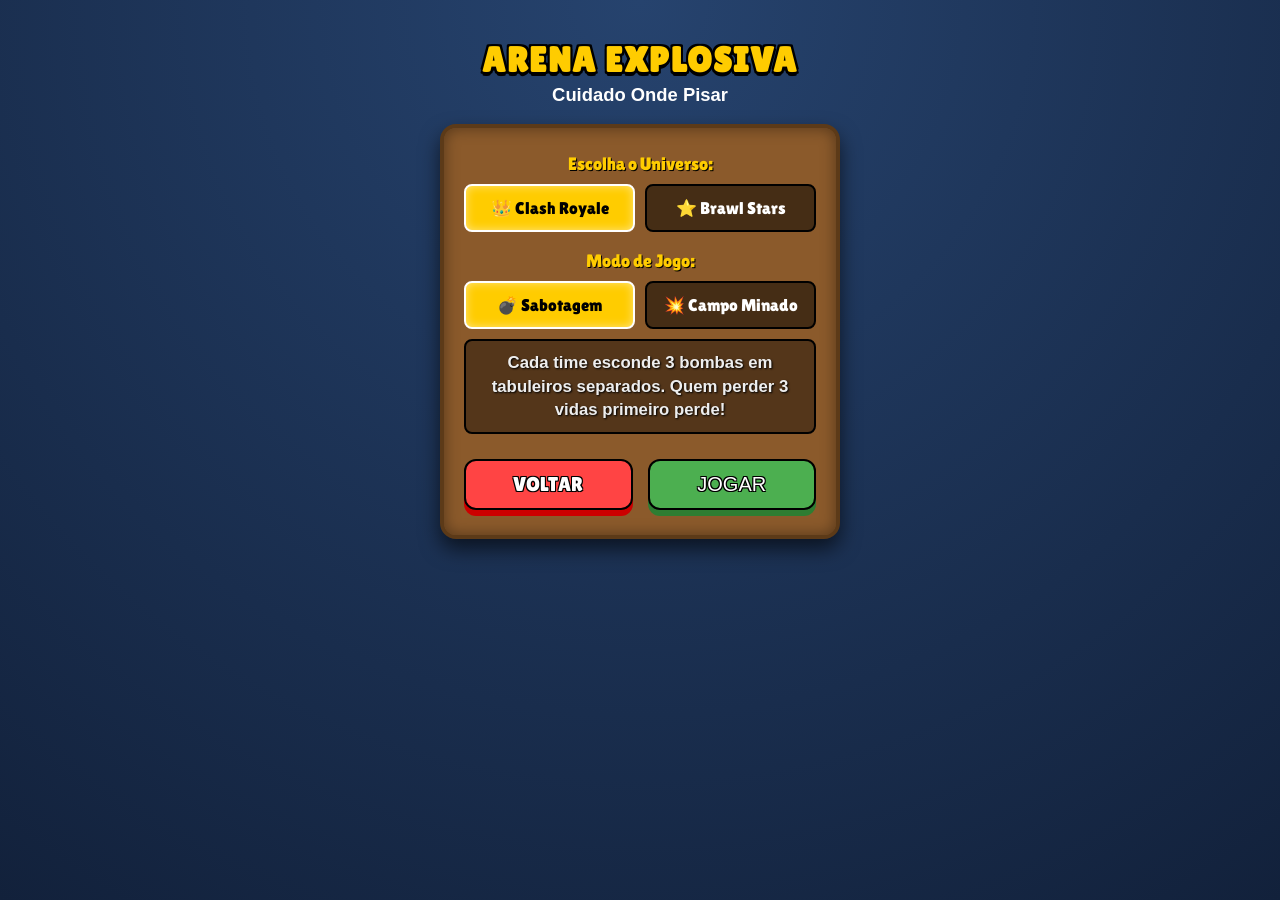
==== arena-explosiva/index.html @ 86af1915 "Iniciando jogo da bomba" ====
<!DOCTYPE html>
<html lang="pt-BR">
<head>
    <meta charset="UTF-8">
    <meta name="viewport" content="width=device-width, initial-scale=1.0">
    <title>Arena Explosiva | Clash Party</title>
    <link rel="stylesheet" href="../css/global.css">
    <link rel="stylesheet" href="style.css">
</head>
<body>

    <div id="tela-config" class="screen active">
        <header style="margin-bottom: 18px; text-align: center;">
            <h1 style="color: var(--dourado);">Arena Explosiva</h1>
            <p style="font-family: sans-serif; font-weight: bold; font-size: 1.15rem; margin-top: 4px;">Cuidado Onde Pisar</p>
        </header>

        <main class="games-container">
            <div class="game-card">
                <div class="seletor-grupo">
                    <label>Escolha o Universo:</label>
                    <div class="botoes-grupo">
                        <button class="btn-opcao active" id="btn-uni-clash" onclick="selecionarUniverso('clash')">👑 Clash Royale</button>
                        <button class="btn-opcao" id="btn-uni-brawl" onclick="selecionarUniverso('brawl')">⭐ Brawl Stars</button>
                    </div>
                </div>

                <div class="seletor-grupo" style="margin-bottom: 8px;">
                    <label>Modo de Jogo:</label>
                    <div class="botoes-grupo">
                        <button class="btn-opcao active" id="btn-modo-sabotagem" onclick="selecionarModo('sabotagem')">💣 Sabotagem</button>
                        <button class="btn-opcao" id="btn-modo-campo" onclick="selecionarModo('campo')">💥 Campo Minado</button>
                    </div>
                    <p id="descricao-modo" class="texto-desc-modo">Cada time esconde 3 bombas em tabuleiros separados. Quem perder 3 vidas primeiro perde!</p>
                </div>

                <div class="botoes-nav">
                    <a href="../index.html" class="btn-supercell btn-voltar">VOLTAR</a>
                    <button class="btn-supercell btn-iniciar" onclick="iniciarPartida()">JOGAR</button>
                </div>
            </div>
        </main>
    </div>

    <div id="tela-plantar" class="screen tela-cheia">
        <div class="topo-partida">
            <span class="badge-progresso" id="plantar-etapa">PREPARAÇÃO 1 de 2</span>
            <h2 id="plantar-titulo-time" style="color: #4da6ff;">Rei Azul</h2>
            <p id="plantar-instrucao" class="subtitulo-neutro">Escolha 3 cartas para esconder suas bombas!</p>
        </div>

        <div class="container-grade-4x4" id="box-grade-plantar">
            <div class="grade-4x4" id="grade-plantar"></div>
        </div>

        <div class="area-controle-rodape">
            <div class="contador-bombas-box">
                <span>Bombas selecionadas:</span>
                <strong id="contador-selecionadas" style="color: var(--dourado);">0 / 3</strong>
            </div>
            <button class="btn-supercell btn-iniciar btn-full" id="btn-confirmar-bombas" disabled onclick="confirmarBombasPlantadas()">CONFIRMAR BOMBAS 💣</button>
        </div>
    </div>

    <div id="tela-passe" class="screen tela-cheia">
        <div class="topo-partida">
            <span class="badge-progresso">TROCA DE TURNO</span>
            <h1 style="color: var(--dourado); font-size: clamp(1.6rem, 4.5vh, 2.1rem);">Passe o Aparelho</h1>
        </div>

        <div class="game-card card-passe-turno">
            <div class="icone-passe">🛡️</div>
            <p class="label-passe">Agora é a vez do:</p>
            <h2 id="passe-nome-time" class="nome-time-passe">Rei Vermelho</h2>
            <p id="passe-instrucao" class="instrucao-passe">Garanta que o adversário não esteja olhando a tela antes de continuar.</p>
        </div>

        <div class="area-controle-rodape">
            <button class="btn-supercell btn-iniciar btn-full" onclick="confirmarPasseTela()">ESTOU PRONTO ➡️</button>
        </div>
    </div>

    <div id="tela-batalha" class="screen tela-cheia">
        <div class="placar-duelo">
            <div class="box-time azul" id="hud-time-azul">
                <span class="nome-hud">REI AZUL</span>
                <div class="vidas-hud" id="vidas-azul">❤️❤️❤️</div>
            </div>

            <div class="indicador-centro">
                <span class="badge-modo-hud" id="hud-nome-modo">SABOTAGEM</span>
                <span class="texto-turno-hud" id="hud-turno-texto">VEZ DO AZUL</span>
            </div>

            <div class="box-time vermelho" id="hud-time-vermelho">
                <span class="nome-hud">REI VERMELHO</span>
                <div class="vidas-hud" id="vidas-vermelho">❤️❤️❤️</div>
            </div>
        </div>

        <div class="container-grade-4x4" id="box-grade-batalha">
            <div class="grade-4x4" id="grade-batalha"></div>
        </div>

        <div class="area-controle-rodape">
            <div class="barra-status-batalha" id="status-batalha">
                Rei Azul: toque em uma carta para testar!
            </div>
        </div>
    </div>

    <div id="tela-resultado" class="screen tela-cheia">
        <div class="topo-partida">
            <span class="badge-progresso" id="resultado-badge-modo">FIM DE PARTIDA</span>
            <h1 id="resultado-titulo" style="font-size: clamp(1.7rem, 4.8vh, 2.3rem); margin-top: 4px;">VITÓRIA!</h1>
            <p id="resultado-subtitulo" class="subtitulo-resultado"></p>
        </div>

        <div class="card-resumo-final">
            <div class="placar-final-comparativo">
                <div class="coluna-final">
                    <span class="label-final-azul">REI AZUL</span>
                    <div class="vidas-final" id="final-vidas-azul">❤️❤️❤️</div>
                </div>
                <div class="vs-final">VS</div>
                <div class="coluna-final">
                    <span class="label-final-vermelho">REI VERMELHO</span>
                    <div class="vidas-final" id="final-vidas-vermelho">🖤🖤🖤</div>
                </div>
            </div>
            <p class="frase-final-arena" id="frase-final-arena">Todas as bombas inimigas foram detonadas!</p>
        </div>

        <div class="botoes-nav" style="width: 100%; max-width: 420px;">
            <a href="../index.html" class="btn-supercell btn-voltar">SAIR</a>
            <button class="btn-supercell btn-iniciar" onclick="voltarConfig()">JOGAR DE NOVO</button>
        </div>
    </div>

    <script src="script.js"></script>
</body>
</html>
---- css/global.css ----
@import url('https://fonts.googleapis.com/css2?family=Lilita+One&display=swap');

:root {
    --azul-fundo: #12213b;
    --azul-claro: #26436e;
    --dourado: #ffcc00;
    --dourado-sombra: #b36b00;
    --madeira: #8b5a2b;
    --madeira-escura: #5c3a18;
    --texto-branco: #ffffff;
}

* {
    margin: 0;
    padding: 0;
    box-sizing: border-box;
}

body {
    font-family: 'Lilita One', cursive;
    background: radial-gradient(circle at top, var(--azul-claro), var(--azul-fundo));
    color: var(--texto-branco);
    min-height: 100vh;
    display: flex;
    flex-direction: column;
    align-items: center;
    padding: 20px;
}

h1, h2 {
    text-transform: uppercase;
    letter-spacing: 1.5px;
    text-shadow: 
        -2px -2px 0 #000,  
         2px -2px 0 #000,
        -2px  2px 0 #000,
         2px  2px 0 #000,
         0px  4px 0 #000;
}

header {
    text-align: center;
    margin-bottom: 40px;
    margin-top: 20px;
}

.logo {
    max-width: 250px;
    width: 100%;
    margin-bottom: 10px;
    filter: drop-shadow(0px 10px 5px rgba(0,0,0,0.6));
}

h1 {
    font-size: 2.2rem;
}

.games-container {
    width: 100%;
    max-width: 400px;
    display: flex;
    flex-direction: column;
    gap: 20px;
}

.game-card {
    background-color: var(--madeira);
    border: 4px solid var(--madeira-escura);
    border-radius: 16px;
    padding: 25px 20px;
    text-align: center;
    box-shadow: 0px 10px 20px rgba(0, 0, 0, 0.6), inset 0px 0px 15px rgba(0,0,0,0.4);
}

.game-card h2 {
    color: var(--dourado);
    font-size: 1.8rem;
    margin-bottom: 12px;
}

.game-card p {
    font-family: sans-serif;
    font-weight: bold;
    font-size: 1.05rem;
    line-height: 1.4;
    margin-bottom: 25px;
    text-shadow: 1px 1px 2px #000;
}

.btn-supercell {
    display: inline-block;
    background-color: var(--dourado);
    color: #ffffff;
    text-decoration: none;
    font-size: 1.6rem;
    padding: 12px 40px;
    border-radius: 12px;
    border: 2px solid #000;
    box-shadow: 0px 6px 0px var(--dourado-sombra), 0px 10px 10px rgba(0,0,0,0.5);
    text-shadow: -1px -1px 0 #000, 1px -1px 0 #000, -1px 1px 0 #000, 1px 1px 0 #000;
    transition: all 0.1s ease;
    cursor: pointer;
    text-align: center;
}

.btn-supercell:active {
    transform: translateY(6px);
    box-shadow: 0px 0px 0px var(--dourado-sombra), 0px 4px 5px rgba(0,0,0,0.5);
}
---- arena-explosiva/style.css ----
html, body {
    overflow-x: hidden;
    max-width: 100%;
}

.screen {
    display: none;
    width: 100%;
    max-width: 600px;
    flex-direction: column;
    align-items: center;
    padding-bottom: 30px;
    box-sizing: border-box;
}

.screen.active {
    display: flex;
}

.screen.tela-cheia.active {
    height: 100dvh;
    max-height: 100dvh;
    overflow: hidden;
    justify-content: space-between;
    padding: 12px 14px 16px 14px;
}

body.turno-azul {
    background: radial-gradient(circle at top, #1d4e89, #0b1d36) !important;
    transition: background 0.4s ease;
}

body.turno-vermelho {
    background: radial-gradient(circle at top, #8a1c1c, #2b0909) !important;
    transition: background 0.4s ease;
}

.seletor-grupo {
    margin-bottom: 18px;
    text-align: center;
}

.seletor-grupo label {
    font-size: 1.15rem;
    color: var(--dourado);
    margin-bottom: 10px;
    display: block;
    text-shadow: 1px 1px 0 #000;
}

.botoes-grupo {
    display: flex;
    gap: 10px;
    justify-content: center;
}

.btn-opcao {
    flex: 1;
    background: rgba(0, 0, 0, 0.5);
    color: white;
    border: 2px solid #000;
    padding: 12px 8px;
    font-family: 'Lilita One', cursive;
    font-size: 1.05rem;
    border-radius: 8px;
    cursor: pointer;
    transition: 0.2s;
}

.btn-opcao.active {
    background: var(--dourado);
    color: #000;
    border-color: #fff;
    box-shadow: inset 0 0 10px rgba(255, 255, 255, 0.5);
}

.texto-desc-modo {
    font-family: sans-serif;
    font-size: 0.9rem;
    font-weight: bold;
    color: #eee;
    background: rgba(0, 0, 0, 0.4);
    padding: 10px;
    border-radius: 8px;
    border: 2px solid #000;
    margin-top: 10px;
    line-height: 1.35;
}

.botoes-nav {
    margin-top: 18px;
    display: flex;
    gap: 15px;
    justify-content: space-between;
}

.botoes-nav .btn-supercell {
    flex: 1;
    font-size: 1.25rem;
    padding: 12px 0;
    text-align: center;
}

.btn-full {
    width: 100%;
    font-size: clamp(1.05rem, 2.6vh, 1.25rem);
    padding: 13px 10px;
    text-align: center;
}

.btn-voltar {
    background-color: #ff4444 !important;
    box-shadow: 0px 6px 0px #cc0000 !important;
}

.btn-iniciar {
    background-color: #4CAF50 !important;
    box-shadow: 0px 6px 0px #2E7D32 !important;
}

button:disabled {
    background-color: #555 !important;
    box-shadow: 0 4px 0 #333 !important;
    color: #888 !important;
    cursor: not-allowed;
    transform: none !important;
}

.topo-partida {
    text-align: center;
    width: 100%;
    max-width: 440px;
    flex-shrink: 0;
}

.topo-partida h2 {
    font-size: clamp(1.4rem, 3.8vh, 1.95rem);
    margin: 2px 0;
}

.badge-progresso {
    display: inline-block;
    background: rgba(0, 0, 0, 0.55);
    border: 2px solid #000;
    border-radius: 20px;
    padding: 3px 12px;
    font-size: 0.85rem;
    color: #fff;
    margin-bottom: 2px;
}

.subtitulo-neutro {
    font-family: sans-serif;
    font-weight: bold;
    font-size: clamp(0.85rem, 2.2vh, 0.98rem);
    color: #eee;
    margin-top: 2px;
    text-shadow: 1px 1px 0 #000;
}

.placar-duelo {
    width: 100%;
    max-width: 440px;
    display: flex;
    align-items: center;
    justify-content: space-between;
    gap: 8px;
    flex-shrink: 0;
}

.box-time {
    flex: 1;
    background: rgba(0, 0, 0, 0.55);
    border: 3px solid #000;
    border-radius: 12px;
    padding: 6px 8px;
    text-align: center;
    transition: transform 0.25s ease, box-shadow 0.25s ease, border-color 0.25s ease, opacity 0.25s ease;
    opacity: 0.6;
}

.box-time.ativo {
    opacity: 1;
    transform: scale(1.03);
}

.box-time.azul.ativo {
    border-color: #4da6ff;
    background: rgba(29, 78, 137, 0.75);
    box-shadow: 0 0 12px rgba(77, 166, 255, 0.6);
}

.box-time.vermelho.ativo {
    border-color: #ff5252;
    background: rgba(138, 28, 28, 0.75);
    box-shadow: 0 0 12px rgba(255, 82, 82, 0.6);
}

.nome-hud {
    display: block;
    font-size: clamp(0.8rem, 2vh, 0.95rem);
    letter-spacing: 0.5px;
    text-shadow: 1px 1px 0 #000;
}

.box-time.azul .nome-hud {
    color: #7cc0ff;
}

.box-time.vermelho .nome-hud {
    color: #ff8080;
}

.vidas-hud {
    font-size: clamp(0.95rem, 2.4vh, 1.2rem);
    margin-top: 2px;
    letter-spacing: 2px;
}

.indicador-centro {
    display: flex;
    flex-direction: column;
    align-items: center;
    justify-content: center;
    text-align: center;
    flex-shrink: 0;
}

.badge-modo-hud {
    background: #000;
    color: var(--dourado);
    font-size: 0.72rem;
    padding: 2px 8px;
    border-radius: 10px;
    border: 1.5px solid var(--dourado);
}

.texto-turno-hud {
    font-size: 0.85rem;
    color: #fff;
    margin-top: 3px;
    text-shadow: 1px 1px 0 #000;
}

.container-grade-4x4 {
    width: min(90vw, 410px, 56vh);
    height: min(90vw, 410px, 56vh);
    flex-shrink: 0;
    background: rgba(0, 0, 0, 0.45);
    border: 3px solid #000;
    border-radius: 16px;
    padding: 8px;
    box-sizing: border-box;
    box-shadow: 0 10px 25px rgba(0, 0, 0, 0.7);
}

.container-grade-4x4.tremor-tabuleiro {
    animation: shakeTabuleiro 0.45s cubic-bezier(.36,.07,.19,.97) both;
}

.grade-4x4 {
    width: 100%;
    height: 100%;
    display: grid;
    grid-template-columns: repeat(4, 1fr);
    grid-template-rows: repeat(4, 1fr);
    gap: 6px;
}

.carta-arena {
    position: relative;
    background: #1c1c1c;
    border: 2.5px solid #000;
    border-radius: 10px;
    overflow: hidden;
    cursor: pointer;
    user-select: none;
    transition: transform 0.2s ease, border-color 0.2s ease, box-shadow 0.2s ease, filter 0.3s ease;
}

.carta-arena:hover:not(.bloqueada) {
    transform: scale(1.03);
    border-color: var(--dourado);
}

.carta-arena img {
    width: 100%;
    height: 100%;
    object-fit: cover;
    display: block;
    pointer-events: none;
    transition: filter 0.3s ease, opacity 0.3s ease;
}

.carta-arena .nome-carta-grid {
    position: absolute;
    bottom: 0;
    left: 0;
    right: 0;
    background: rgba(0, 0, 0, 0.82);
    color: #fff;
    font-family: sans-serif;
    font-weight: bold;
    font-size: clamp(0.55rem, 1.3vh, 0.68rem);
    padding: 2px;
    text-align: center;
    white-space: nowrap;
    overflow: hidden;
    text-overflow: ellipsis;
    z-index: 2;
}

.carta-arena.plantada-bomba {
    border: 3px solid #ff3b3b;
    box-shadow: 0 0 12px rgba(255, 59, 59, 0.85);
}

.carta-arena.plantada-bomba img {
    filter: brightness(45%) sepia(60%) hue-rotate(-50deg) saturate(250%);
}

.carta-arena.plantada-bomba::after {
    content: '💣';
    position: absolute;
    inset: 0;
    display: flex;
    align-items: center;
    justify-content: center;
    font-size: clamp(1.6rem, 4vh, 2.2rem);
    text-shadow: 0 3px 6px #000;
    z-index: 3;
    animation: popIcone 0.2s ease-out;
}

.carta-arena.verificando {
    z-index: 10;
    border: 3px solid var(--dourado);
    box-shadow: 0 0 18px var(--dourado);
    animation: checandoCarta 0.6s ease-in-out infinite;
    cursor: default;
}

.carta-arena.salva {
    cursor: default;
    border: 3px solid #4CAF50;
    box-shadow: inset 0 0 15px rgba(76, 175, 80, 0.7), 0 0 8px rgba(76, 175, 80, 0.5);
    animation: pulsoSalva 0.35s ease-out;
}

.carta-arena.salva img {
    filter: sepia(35%) hue-rotate(75deg) saturate(180%) brightness(92%);
}

.carta-arena.salva .nome-carta-grid {
    background: #1b5e20;
    color: #c8e6c9;
}

.carta-arena.salva::after {
    content: '✔';
    position: absolute;
    top: 4px;
    right: 4px;
    width: 20px;
    height: 20px;
    background: #2e7d32;
    border: 2px solid #fff;
    border-radius: 50%;
    color: #fff;
    font-size: 0.72rem;
    display: flex;
    align-items: center;
    justify-content: center;
    z-index: 3;
    box-shadow: 0 2px 4px #000;
}

.carta-arena.explodida {
    cursor: default;
    background: #120404;
    border: 3px solid #ff2e2e;
    box-shadow: inset 0 0 20px rgba(255, 0, 0, 0.8), 0 0 14px rgba(255, 46, 46, 0.85);
    animation: explodirCarta 0.45s ease-out;
}

.carta-arena.explodida img {
    filter: grayscale(100%) brightness(28%);
}

.carta-arena.explodida .nome-carta-grid {
    background: #7f0000;
    color: #ffcdd2;
}

.carta-arena.explodida::after {
    content: '💣';
    position: absolute;
    inset: 0;
    display: flex;
    align-items: center;
    justify-content: center;
    font-size: clamp(1.8rem, 4.5vh, 2.5rem);
    filter: drop-shadow(0 0 8px #ff5722);
    z-index: 4;
    animation: popIcone 0.3s cubic-bezier(0.175, 0.885, 0.32, 1.275);
}

.area-controle-rodape {
    width: 100%;
    max-width: 420px;
    flex-shrink: 0;
}

.contador-bombas-box {
    display: flex;
    justify-content: space-between;
    align-items: center;
    background: rgba(0, 0, 0, 0.6);
    border: 2.5px solid #000;
    border-radius: 10px;
    padding: 8px 14px;
    margin-bottom: 8px;
    font-size: 1.05rem;
}

.barra-status-batalha {
    background: rgba(0, 0, 0, 0.65);
    border: 2.5px solid #000;
    border-radius: 12px;
    padding: 11px 12px;
    text-align: center;
    font-size: clamp(0.95rem, 2.4vh, 1.15rem);
    color: var(--dourado);
    text-shadow: 1px 1px 0 #000;
}

.card-passe-turno {
    width: 100%;
    max-width: 400px;
    text-align: center;
    padding: 22px 16px;
    box-sizing: border-box;
}

.icone-passe {
    font-size: clamp(2.8rem, 6.5vh, 3.6rem);
    margin-bottom: 6px;
}

.label-passe {
    font-family: sans-serif;
    font-weight: bold;
    font-size: 1rem;
    color: #eee;
}

.nome-time-passe {
    font-size: clamp(1.9rem, 4.8vh, 2.4rem);
    margin: 6px 0 12px 0;
}

.instrucao-passe {
    font-family: sans-serif;
    font-size: 0.95rem;
    line-height: 1.4;
    color: #fff;
    background: rgba(0, 0, 0, 0.4);
    padding: 12px;
    border-radius: 10px;
    border: 2px solid #000;
}

.subtitulo-resultado {
    font-family: sans-serif;
    font-weight: bold;
    font-size: clamp(0.95rem, 2.4vh, 1.1rem);
    color: #fff;
    margin-top: 4px;
    text-shadow: 1px 1px 0 #000;
}

.card-resumo-final {
    width: 100%;
    max-width: 400px;
    background: var(--madeira);
    border: 4px solid var(--madeira-escura);
    border-radius: 16px;
    padding: 18px 14px;
    display: flex;
    flex-direction: column;
    align-items: center;
    box-shadow: 0 8px 20px rgba(0, 0, 0, 0.7);
    box-sizing: border-box;
}

.placar-final-comparativo {
    width: 100%;
    display: flex;
    align-items: center;
    justify-content: space-around;
    background: rgba(0, 0, 0, 0.45);
    border: 2.5px solid #000;
    border-radius: 12px;
    padding: 14px 8px;
}

.coluna-final {
    display: flex;
    flex-direction: column;
    align-items: center;
    gap: 6px;
}

.label-final-azul {
    font-size: 1.15rem;
    color: #4da6ff;
    text-shadow: 1.5px 1.5px 0 #000;
}

.label-final-vermelho {
    font-size: 1.15rem;
    color: #ff4d4d;
    text-shadow: 1.5px 1.5px 0 #000;
}

.vidas-final {
    font-size: 1.35rem;
    letter-spacing: 3px;
}

.vs-final {
    font-size: 1.4rem;
    color: var(--dourado);
    text-shadow: 1.5px 1.5px 0 #000;
}

.frase-final-arena {
    margin-top: 14px;
    font-family: sans-serif;
    font-weight: bold;
    font-size: 0.95rem;
    color: #fff;
    text-align: center;
    text-shadow: 1px 1px 0 #000;
}

@keyframes checandoCarta {
    0% { transform: scale(1.07) rotate(-2.5deg); }
    25% { transform: scale(1.1) rotate(2.5deg); }
    50% { transform: scale(1.07) rotate(-2.5deg); }
    75% { transform: scale(1.1) rotate(2.5deg); }
    100% { transform: scale(1.07) rotate(0deg); }
}

@keyframes explodirCarta {
    0% { transform: scale(1.22); filter: brightness(220%); }
    40% { transform: scale(0.92); }
    100% { transform: scale(1); filter: brightness(100%); }
}

@keyframes pulsoSalva {
    0% { transform: scale(1.12); }
    100% { transform: scale(1); }
}

@keyframes popIcone {
    0% { transform: scale(0.2); opacity: 0; }
    100% { transform: scale(1); opacity: 1; }
}

@keyframes shakeTabuleiro {
    10%, 90% { transform: translate3d(-3px, 0, 0); }
    20%, 80% { transform: translate3d(5px, 0, 0); }
    30%, 50%, 70% { transform: translate3d(-6px, 0, 0); }
    40%, 60% { transform: translate3d(6px, 0, 0); }
}

@media (min-width: 768px) {
    .screen.tela-cheia.active {
        padding: 20px;
    }

    .container-grade-4x4 {
        width: min(440px, 56vh);
        height: min(440px, 56vh);
    }
}
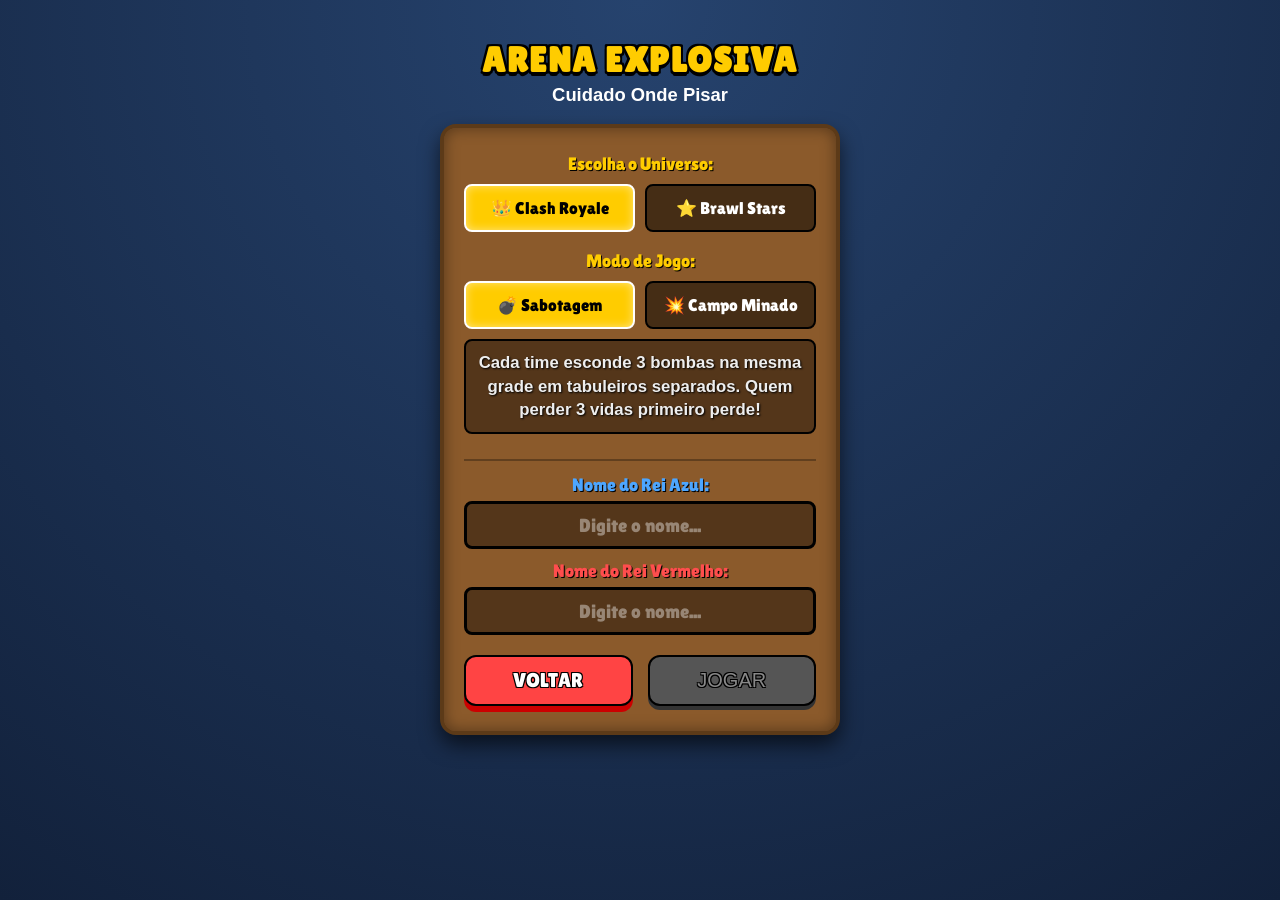
==== commit bec31318: "Finalizando novo jogo" ====
--- a/arena-explosiva/index.html
+++ b/arena-explosiva/index.html
@@ -25,18 +25,32 @@
                     </div>
                 </div>
 
-                <div class="seletor-grupo" style="margin-bottom: 8px;">
+                <div class="seletor-grupo">
                     <label>Modo de Jogo:</label>
                     <div class="botoes-grupo">
                         <button class="btn-opcao active" id="btn-modo-sabotagem" onclick="selecionarModo('sabotagem')">💣 Sabotagem</button>
                         <button class="btn-opcao" id="btn-modo-campo" onclick="selecionarModo('campo')">💥 Campo Minado</button>
                     </div>
-                    <p id="descricao-modo" class="texto-desc-modo">Cada time esconde 3 bombas em tabuleiros separados. Quem perder 3 vidas primeiro perde!</p>
+                    <p id="descricao-modo" class="texto-desc-modo">Cada time esconde 3 bombas na mesma grade em tabuleiros separados. Quem perder 3 vidas primeiro perde!</p>
+                </div>
+
+                <div class="area-nomes">
+                    <div class="input-group">
+                        <label style="color: #4da6ff;">Nome do Rei Azul:</label>
+                        <input type="text" id="input-nome-azul" placeholder="Digite o nome..." autocomplete="off" maxlength="16" oninput="validarNomes()">
+                    </div>
+
+                    <div class="input-group">
+                        <label style="color: #ff4d4d;">Nome do Rei Vermelho:</label>
+                        <input type="text" id="input-nome-vermelho" placeholder="Digite o nome..." autocomplete="off" maxlength="16" oninput="validarNomes()">
+                    </div>
+
+                    <div id="erro-nomes" class="error-msg"></div>
                 </div>
 
                 <div class="botoes-nav">
                     <a href="../index.html" class="btn-supercell btn-voltar">VOLTAR</a>
-                    <button class="btn-supercell btn-iniciar" onclick="iniciarPartida()">JOGAR</button>
+                    <button class="btn-supercell btn-iniciar" id="btn-jogar" onclick="iniciarPartida()" disabled>JOGAR</button>
                 </div>
             </div>
         </main>
@@ -70,7 +84,7 @@
 
         <div class="game-card card-passe-turno">
             <div class="icone-passe">🛡️</div>
-            <p class="label-passe">Agora é a vez do:</p>
+            <p class="label-passe">Agora é a vez de:</p>
             <h2 id="passe-nome-time" class="nome-time-passe">Rei Vermelho</h2>
             <p id="passe-instrucao" class="instrucao-passe">Garanta que o adversário não esteja olhando a tela antes de continuar.</p>
         </div>
@@ -83,7 +97,7 @@
     <div id="tela-batalha" class="screen tela-cheia">
         <div class="placar-duelo">
             <div class="box-time azul" id="hud-time-azul">
-                <span class="nome-hud">REI AZUL</span>
+                <span class="nome-hud" id="hud-nome-azul">REI AZUL</span>
                 <div class="vidas-hud" id="vidas-azul">❤️❤️❤️</div>
             </div>
 
@@ -93,7 +107,7 @@
             </div>
 
             <div class="box-time vermelho" id="hud-time-vermelho">
-                <span class="nome-hud">REI VERMELHO</span>
+                <span class="nome-hud" id="hud-nome-vermelho">REI VERMELHO</span>
                 <div class="vidas-hud" id="vidas-vermelho">❤️❤️❤️</div>
             </div>
         </div>
@@ -104,7 +118,7 @@
 
         <div class="area-controle-rodape">
             <div class="barra-status-batalha" id="status-batalha">
-                Rei Azul: toque em uma carta para testar!
+                Toque em uma carta para testar!
             </div>
         </div>
     </div>
@@ -119,12 +133,12 @@
         <div class="card-resumo-final">
             <div class="placar-final-comparativo">
                 <div class="coluna-final">
-                    <span class="label-final-azul">REI AZUL</span>
+                    <span class="label-final-azul" id="final-label-azul">REI AZUL</span>
                     <div class="vidas-final" id="final-vidas-azul">❤️❤️❤️</div>
                 </div>
                 <div class="vs-final">VS</div>
                 <div class="coluna-final">
-                    <span class="label-final-vermelho">REI VERMELHO</span>
+                    <span class="label-final-vermelho" id="final-label-vermelho">REI VERMELHO</span>
                     <div class="vidas-final" id="final-vidas-vermelho">🖤🖤🖤</div>
                 </div>
             </div>
--- a/arena-explosiva/style.css
+++ b/arena-explosiva/style.css
@@ -87,8 +87,67 @@
     line-height: 1.35;
 }
 
+.area-nomes {
+    display: flex;
+    flex-direction: column;
+    gap: 12px;
+    margin-top: 10px;
+    padding-top: 14px;
+    border-top: 2px solid rgba(0, 0, 0, 0.3);
+}
+
+.input-group {
+    display: flex;
+    flex-direction: column;
+    text-align: center;
+}
+
+.input-group label {
+    font-size: 1.1rem;
+    margin-bottom: 6px;
+    text-shadow: 1px 1px 0 #000;
+}
+
+.input-group input {
+    font-family: 'Lilita One', cursive;
+    font-size: 1.2rem;
+    padding: 10px;
+    border-radius: 8px;
+    border: 3px solid #000;
+    background: rgba(0, 0, 0, 0.4);
+    color: #fff;
+    outline: none;
+    text-align: center;
+    transition: border-color 0.2s, background 0.2s;
+}
+
+.input-group input::placeholder {
+    color: rgba(255, 255, 255, 0.4);
+}
+
+.input-group input:focus {
+    border-color: var(--dourado);
+    background: rgba(255, 204, 0, 0.15);
+}
+
+.error-msg {
+    display: none;
+    background-color: #ff4444;
+    color: white;
+    border: 2px solid #000;
+    border-radius: 8px;
+    padding: 10px;
+    margin-top: 4px;
+    text-align: center;
+    font-family: sans-serif;
+    font-weight: bold;
+    font-size: 0.95rem;
+    text-shadow: 1px 1px 0 #000;
+    box-shadow: 0px 4px 0px #990000;
+}
+
 .botoes-nav {
-    margin-top: 18px;
+    margin-top: 20px;
     display: flex;
     gap: 15px;
     justify-content: space-between;
@@ -170,6 +229,7 @@
 
 .box-time {
     flex: 1;
+    min-width: 0;
     background: rgba(0, 0, 0, 0.55);
     border: 3px solid #000;
     border-radius: 12px;
@@ -198,9 +258,12 @@
 
 .nome-hud {
     display: block;
-    font-size: clamp(0.8rem, 2vh, 0.95rem);
+    font-size: clamp(0.82rem, 2.1vh, 0.98rem);
     letter-spacing: 0.5px;
     text-shadow: 1px 1px 0 #000;
+    white-space: nowrap;
+    overflow: hidden;
+    text-overflow: ellipsis;
 }
 
 .box-time.azul .nome-hud {
@@ -509,18 +572,28 @@
     flex-direction: column;
     align-items: center;
     gap: 6px;
+    min-width: 0;
+    max-width: 42%;
 }
 
 .label-final-azul {
-    font-size: 1.15rem;
+    font-size: 1.1rem;
     color: #4da6ff;
     text-shadow: 1.5px 1.5px 0 #000;
+    white-space: nowrap;
+    overflow: hidden;
+    text-overflow: ellipsis;
+    max-width: 100%;
 }
 
 .label-final-vermelho {
-    font-size: 1.15rem;
+    font-size: 1.1rem;
     color: #ff4d4d;
     text-shadow: 1.5px 1.5px 0 #000;
+    white-space: nowrap;
+    overflow: hidden;
+    text-overflow: ellipsis;
+    max-width: 100%;
 }
 
 .vidas-final {
